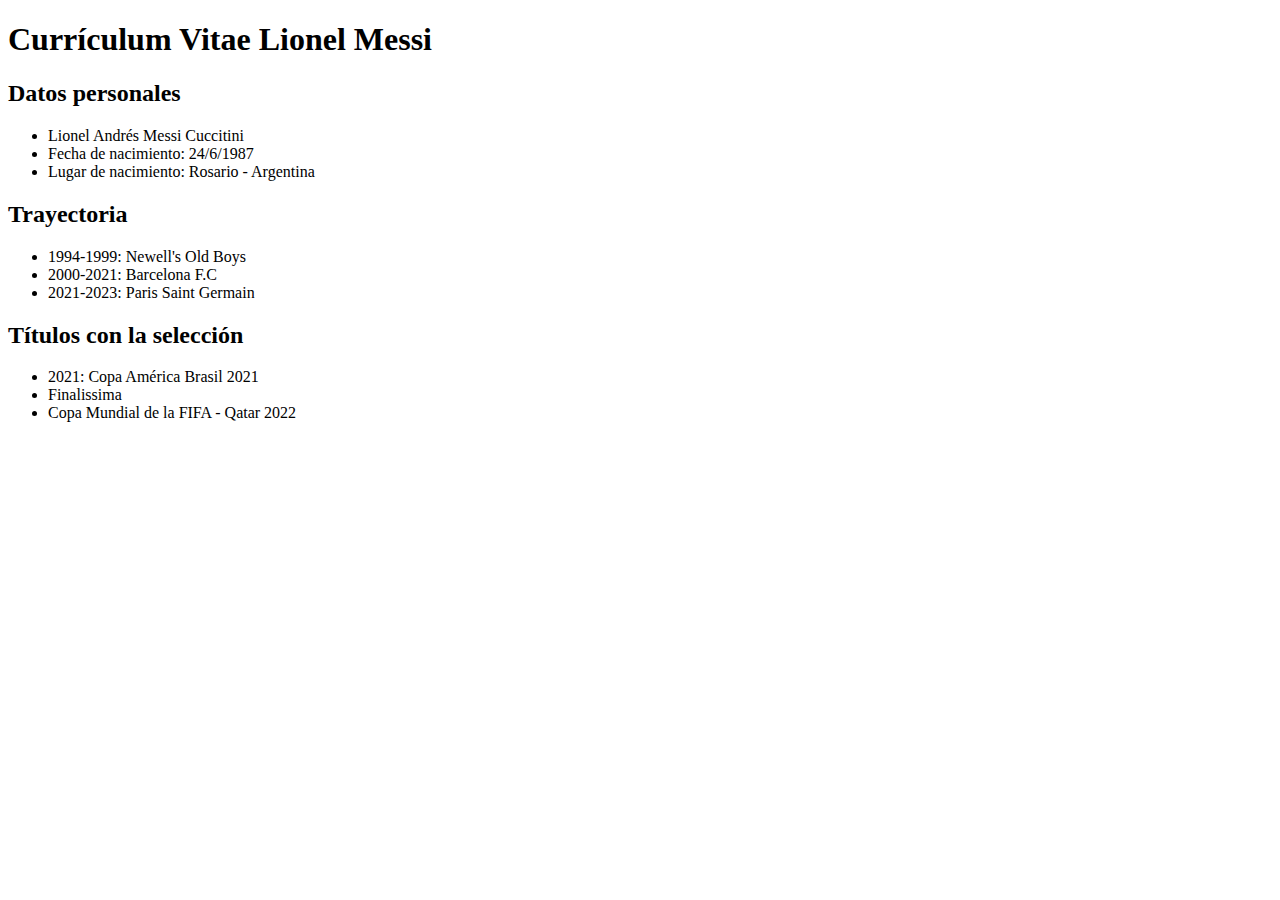
==== index.html @ 26a6cf9f "Primer prueba de commit con código completo" ====
<!DOCTYPE html>
<html lang="en">
<head>
    <meta charset="UTF-8">
    <meta http-equiv="X-UA-Compatible" content="IE=edge">
    <meta name="viewport" content="width=device-width, initial-scale=1.0">
    <title>Primer entrega</title>
</head>
<body>
    <header>
        <div>
            <h1>Currículum Vitae Lionel Messi</h1>
        </div>
    </header>
<section>
        <div>
            <h2>Datos personales</h2>
        </div>
        <div>
            <ul>
                <li>Lionel Andrés Messi Cuccitini</li>
                <li>Fecha de nacimiento: 24/6/1987</li>
                <li>Lugar de nacimiento: Rosario - Argentina</li>
            </ul>
        </div>
</section>
<section>
    <div>
        <h2>Trayectoria</h2>
    </div>
    <div>
        <ul>
            <li>1994-1999: Newell's Old Boys</li>
            <li>2000-2021: Barcelona F.C</li>
            <li>2021-2023: Paris Saint Germain</li>
        </ul>
    </div>
</section>
<section>
    <div>
        <h2>Títulos con la selección</h2>
    </div>
    <div>
        <ul>
            <li>2021: Copa América Brasil 2021</li>
            <li>Finalissima</li>
            <li>Copa Mundial de la FIFA - Qatar 2022</li>
        </ul>
    </div>
</section>    
</body>
</html>
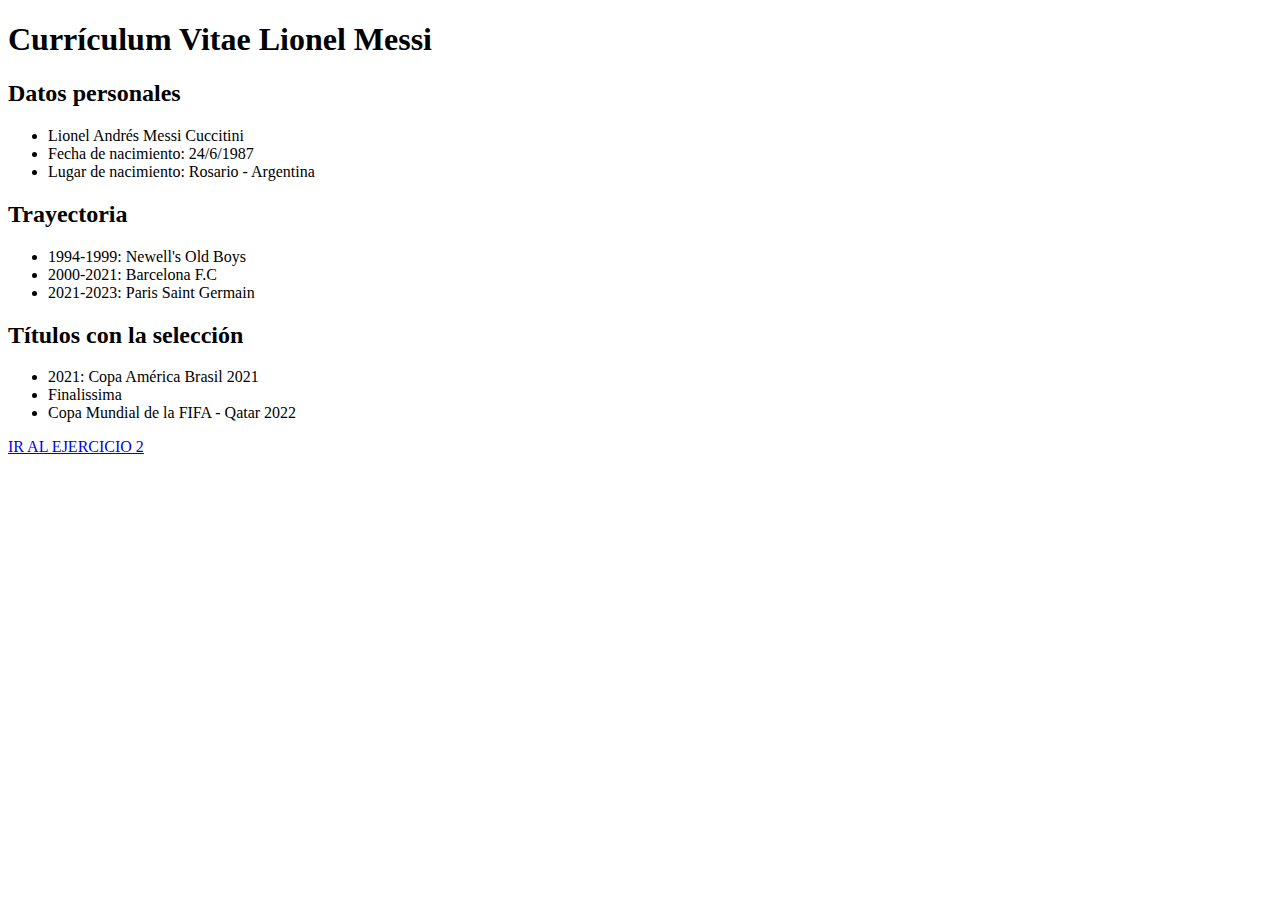
==== commit 9cada39f: "added link" ====
--- a/index.html
+++ b/index.html
@@ -47,6 +47,9 @@
             <li>Copa Mundial de la FIFA - Qatar 2022</li>
         </ul>
     </div>
-</section>    
+</section> 
+<footer>
+    <a href="#">IR AL EJERCICIO 2</a>
+</footer>   
 </body>
 </html>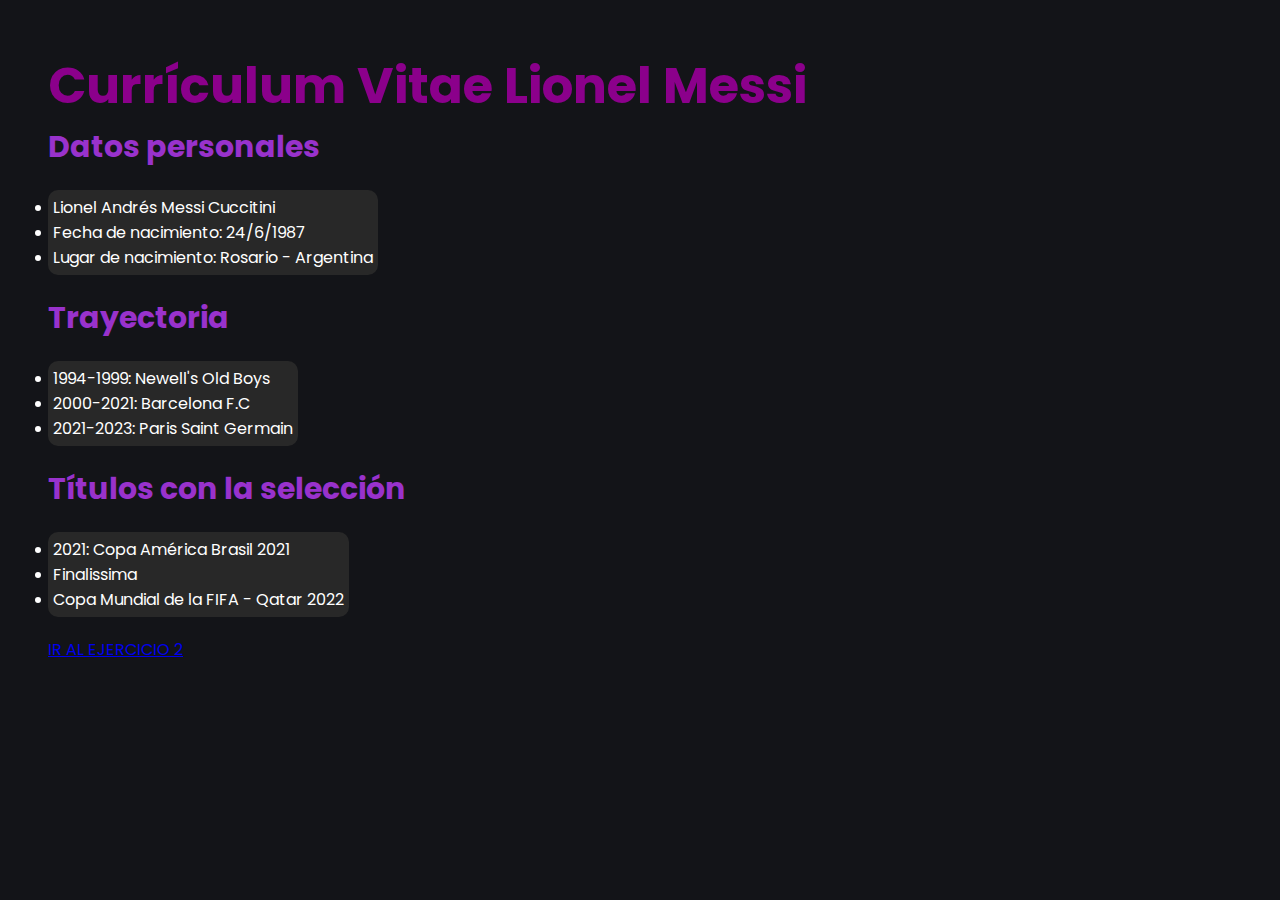
==== commit a9b354d0: "Added base.css and styles.css" ====
--- a/index.html
+++ b/index.html
@@ -5,18 +5,20 @@
     <meta http-equiv="X-UA-Compatible" content="IE=edge">
     <meta name="viewport" content="width=device-width, initial-scale=1.0">
     <title>Primer entrega</title>
+    <link rel="stylesheet" href="./base.css">
+    <link rel="stylesheet" href="./styles.css"> 
 </head>
 <body>
     <header>
-        <div>
+        <div class="title">
             <h1>Currículum Vitae Lionel Messi</h1>
         </div>
     </header>
 <section>
-        <div>
+        <div class="subtitle">
             <h2>Datos personales</h2>
         </div>
-        <div>
+        <div class="container">
             <ul>
                 <li>Lionel Andrés Messi Cuccitini</li>
                 <li>Fecha de nacimiento: 24/6/1987</li>
@@ -25,10 +27,10 @@
         </div>
 </section>
 <section>
-    <div>
+    <div class="subtitle">
         <h2>Trayectoria</h2>
     </div>
-    <div>
+    <div class="container">
         <ul>
             <li>1994-1999: Newell's Old Boys</li>
             <li>2000-2021: Barcelona F.C</li>
@@ -37,10 +39,10 @@
     </div>
 </section>
 <section>
-    <div>
+    <div class="subtitle">
         <h2>Títulos con la selección</h2>
     </div>
-    <div>
+    <div class="container">
         <ul>
             <li>2021: Copa América Brasil 2021</li>
             <li>Finalissima</li>
@@ -49,7 +51,7 @@
     </div>
 </section> 
 <footer>
-    <a href="#">IR AL EJERCICIO 2</a>
+    <a href="./Ej_2/index.html">IR AL EJERCICIO 2</a>
 </footer>   
 </body>
 </html>--- a/base.css
+++ b/base.css
@@ -0,0 +1,16 @@
+/* Importar la fuente XXXXX de google fonts, luego se debe colocar la fuente en la sección que querramos con font-family (ver linea 13) */
+@import url("https://fonts.googleapis.com/css2?family=Poppins:ital,wght@0,100;0,200;0,300;0,400;0,500;0,600;0,700;0,800;0,900;1,100;1,200;1,300;1,400;1,500;1,600;1,700;1,800;1,900&display=swap");
+/*Resetear los estilos por defecto de los navegadores */
+* {
+    margin: 0;
+    padding: 0;
+    box-sizing: border-box;
+}
+/*Fondo general de la página, color de letra general, fuente general y padding en los costados para que no quede pegado al borde*/
+body {
+    background: #131418;
+    color: white;
+    font-family: "Poppins", sans-serif;
+    padding: 3rem;
+    max-width: 1000px;
+}--- a/styles.css
+++ b/styles.css
@@ -0,0 +1,21 @@
+.title{
+    color:darkmagenta;
+    font-size: 25px;
+    font-weight: bold;
+}
+
+
+.subtitle {
+    color:darkorchid;
+    font-size: 20px;
+    font-weight: 800;
+}
+.container {
+    background-color: #282828;
+    border-radius: 10px;
+    padding: 5px;
+    margin: 20px 0;
+    width: fit-content;
+    text-align: justify;
+
+}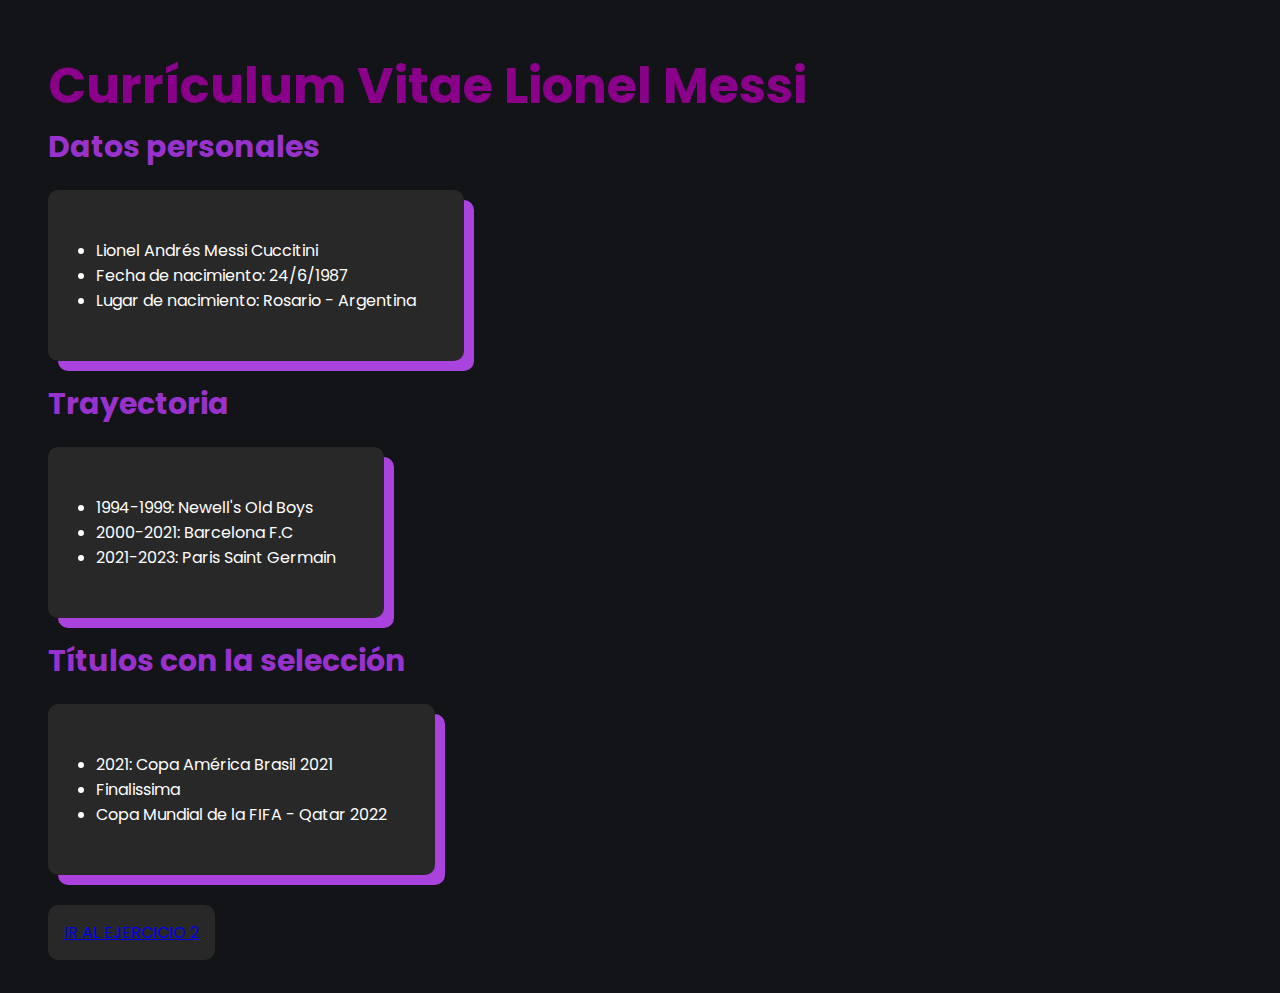
==== commit d2153663: "added styles to every index" ====
--- a/index.html
+++ b/index.html
@@ -50,8 +50,12 @@
         </ul>
     </div>
 </section> 
+<br>
 <footer>
-    <a href="./Ej_2/index.html">IR AL EJERCICIO 2</a>
+    <div>
+    <a href="./Ej_2/index.html" class="back-button
+    ">IR AL EJERCICIO 2</a>
+    </div>
 </footer>   
 </body>
 </html>--- a/base.css
+++ b/base.css
@@ -13,4 +13,9 @@
     font-family: "Poppins", sans-serif;
     padding: 3rem;
     max-width: 1000px;
+}
+hr{
+    border: 2px solid #4b0d68;
+  background-color: #621de1;
+  max-width: 950px;
 }--- a/styles.css
+++ b/styles.css
@@ -13,9 +13,46 @@
 .container {
     background-color: #282828;
     border-radius: 10px;
-    padding: 5px;
+    padding: 3rem;
     margin: 20px 0;
     width: fit-content;
-    text-align: justify;
+    box-shadow: 10px 10px rgb(170, 67, 221);
+}
 
+.ul-container {
+    background-color: #464545;
+    border-radius: 10px;
+    padding: 2rem;
+    margin: 20px 0;
+    width: fit-content;
+    box-shadow: 10px 10px 10px#b8b8b8;    
+}
+.container-form {
+    background-color: #282828;
+    border-radius: 10px;
+    padding: 3rem;
+    margin: 20px 0;
+    width: fit-content;
+    box-shadow: 10px 10px 5px 5px rgb(170, 67, 221);
+}
+.back-button{
+    background-color: #282828;
+    border-radius: 10px;
+    padding: 1rem;
+    margin: 20px 0;
+    width: fit-content;
+}
+.submit-button{
+    background-color: #282828;
+    border-radius: 10px;
+    padding: 1rem;
+    margin: 20px 0;
+    width: fit-content;
+}
+.containerfull{
+    background-color: #1b1b1b;
+    border-radius: 10px;
+    padding: 2rem;
+    margin: 20px 0;
+    width: fit-content;
 }